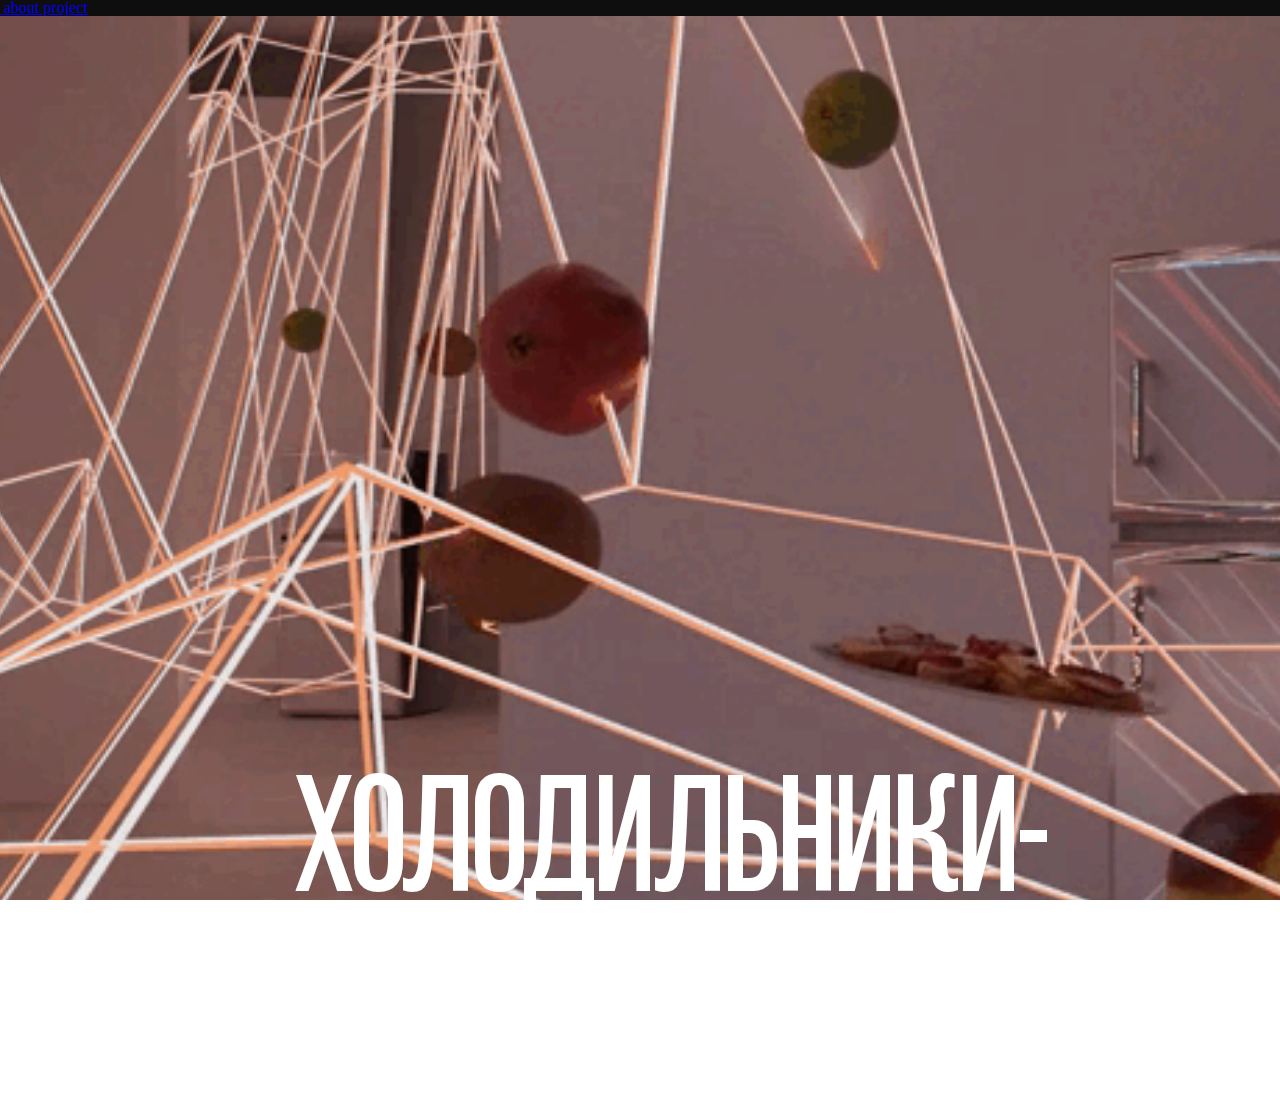
==== index.html @ 8fe4d196 "Add files via upload" ====
<!DOCTYPE html>
<html lang="ru" dir="ltr">
  <head>
    <meta charset="UTF-8">
    <meta name="viewport" content="width=device-width, initial-scale=1.0">
    <title>Website for Holodos</title> <!-- Write here your project name -->
      <link rel="icon" href="favicon.ico"> <!-- важно не забывать -->
      <link href="./stylesheets/style.css" rel="stylesheet" type="text/css"/>
      <!-- <script src="./javascripts/jquery-3.7.1.js"></script>   -->
      <!-- jquery, если не используете - удалите ссылку  -->
      <!-- <script src="https://code.jquery.com/ui/1.12.1/jquery-ui.js"></script>  -->
       <!-- ui библиокета - если не используете - удалите ссылку  -->
      <script src="javascripts/java-script.js" charset="UTF-8"></script>
  </head>

<body>

    <header>
        <div class="menubar">
            <a class="logo" href="index.html">
                <img src="img/123.png" alt=""> 
            </a>
            <a class="logotipe" href="about.html"> about project</a>
        </div>
    </header>

<section>
    <div class="holoports">
      <div class="firstHoloport">
          <img class="f-H"  src="..//img/holoports.gif"/>
      </div>

      <div class="secondHoloport">
        <div class="group">
          <div class="overlap-group">
            <div class="frame"><img class="s-H" src="..//img/holoports.gif" /></div>

            <div class="textBlock">
              <p class="header">
              <span class="fridges"
              >&nbsp;&nbsp;&nbsp;&nbsp;&nbsp;&nbsp;&nbsp;&nbsp;&nbsp;&nbsp;&nbsp;&nbsp; холодильники-<br
              /></span>
              <span class="teleports">телепорты</span>
              </p>
              <p class="text-block">Перемещайте продукты между мирами с помощью наших холодильников-телепортов</p>
            </div>
          </div>
        </div>    
      </div>
    </div>
</section>


<section>
          <div class="menu">
              <a class="div" href="">
                  <div class="div-2">
                      <div class="ellipseDiv">
                          <div class="ellipse"></div>
                          <img class="element" src="..//img/1.png" />
                      </div>
                      <div class="text-wrapper">КАТАЛОГ</div>
                  </div>
                  <img class="rectangle" src="..//img/menu1.png" />
                </a>

              <a class="div-4" href="">
                  <img class="img" src="..//img/menu2.png" />
                  <div class="div-2">
                      <div class="ellipseDiv">
                          <div class="ellipse"></div>
                          <img class="element-2" src="..//img/2.png" />
                      </div>
                      <div class="text-wrapper">СОБЫТИЯ</div>
                  </div>
              </a>

              <a class="div-5" href="">
                  <div class="div-2">
                      <div class="ellipseDiv2">
                          <div class="ellipse"></div>
                          <img class="element-3" src="..//img/3.png" />
                      </div>
                      <div class="text-wrapper">ЦЕНТР</div>
                  </div>
                  <img class="rectangle-2" src="..//img/menu3.png" />
              </a>

              <a class="div-7" href="">
                  <img class="rectangle-3" src="..//img/menu4.png" />
                  <div class="div-2">
                      <div class="ellipseDiv">
                          <div class="ellipse"></div>
                          <img class="element-4" src="..//img/4.png" />
                      </div>
                      <div class="text-wrapper">КОРЗИНА</div>
                  </div>
                </a>
          </div>  
</section>



</body>
</html>
---- stylesheets/style.css ----
@import "reset.css";/* сбрoc настроек браузера */
@import "content.css"; /* контент / содержимое  */
@import "adaptive.css";/* адаптивность */

@import "content-catalog.css";



@font-face {
    font-family:"MrPalker-Regular";
    src: url("..//fonts/MrPalkerDadsonCond-Regular.ttf") format("truetype");
    font-style: normal;
    font-weight: 300;
    }

@font-face {
    font-family:"Panama-Italic";
    src: url("..//fonts/Panama\ Italic.otf") format("truetype");
    font-style: normal;
    font-weight: 400;
    }

@font-face {
    font-family: "SF Pro Text";
    src: url("..//fonts/SFProText-Regular.ttf") format("truetype");
    font-style: normal;
    font-weight: 400;
}
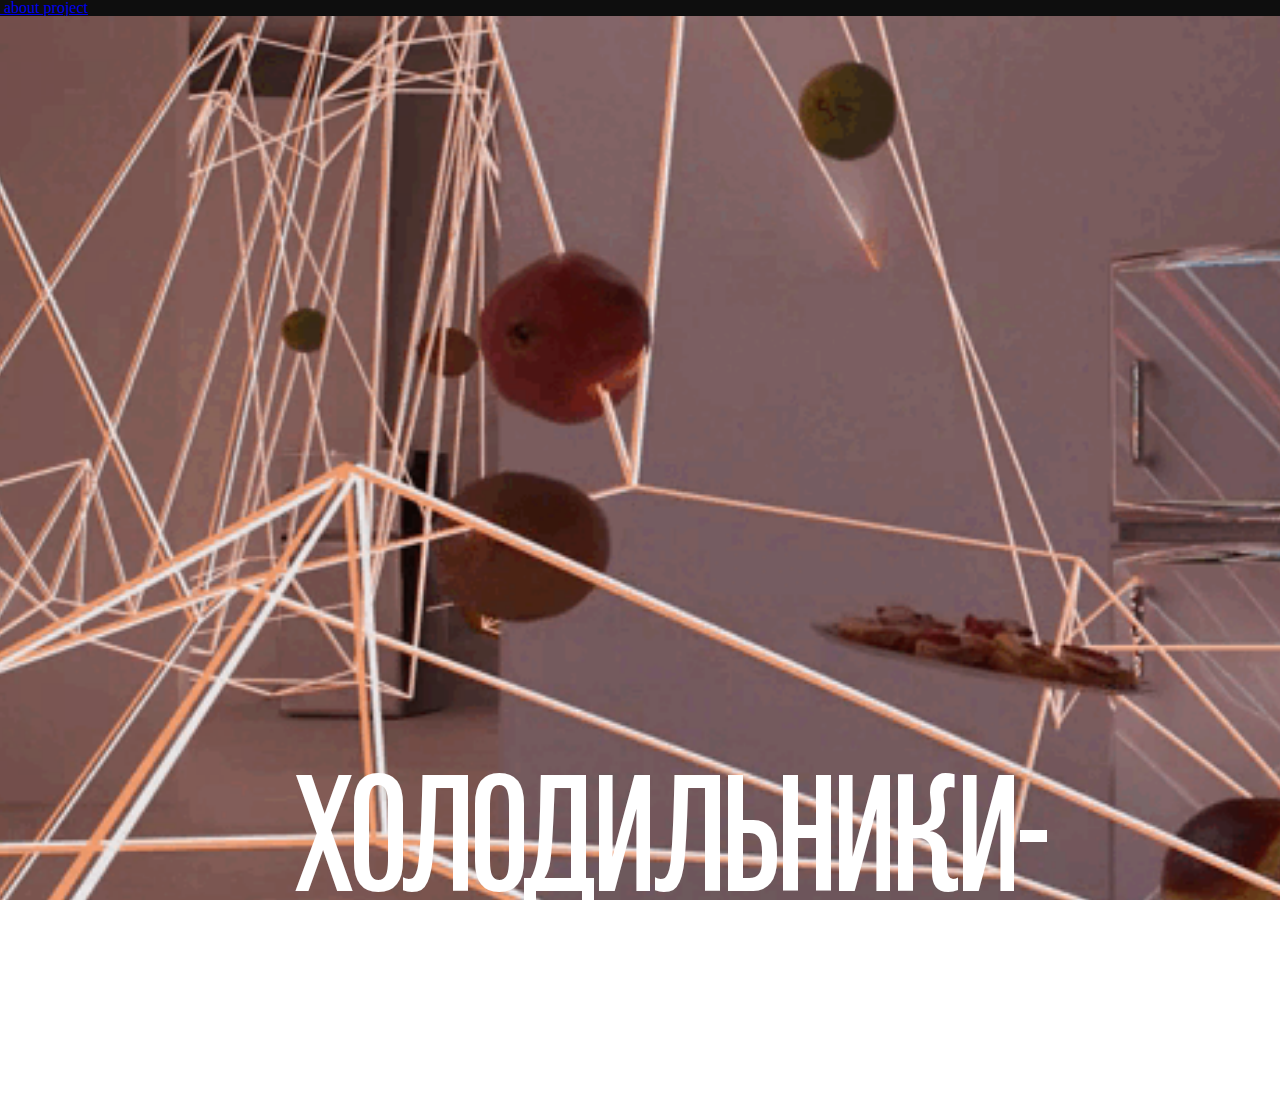
==== commit de00ab0e: "update index.html" ====
--- a/index.html
+++ b/index.html
@@ -27,13 +27,13 @@
 <section>
     <div class="holoports">
       <div class="firstHoloport">
-          <img class="f-H"  src="..//img/holoports.gif"/>
+          <img class="f-H" src="..//img/holoports.gif" alt=""/>
       </div>
 
       <div class="secondHoloport">
         <div class="group">
           <div class="overlap-group">
-            <div class="frame"><img class="s-H" src="..//img/holoports.gif" /></div>
+            <div class="frame"><img class="s-H" src="..//img/holoports.gif"  alt=""/></div>
 
             <div class="textBlock">
               <p class="header">
@@ -57,19 +57,19 @@
                   <div class="div-2">
                       <div class="ellipseDiv">
                           <div class="ellipse"></div>
-                          <img class="element" src="..//img/1.png" />
+                          <img class="element" src="..//img/1.png"  alt="" />
                       </div>
                       <div class="text-wrapper">КАТАЛОГ</div>
                   </div>
-                  <img class="rectangle" src="..//img/menu1.png" />
+                  <img class="rectangle" src="..//img/menu1.png"  alt=""/>
                 </a>
 
               <a class="div-4" href="">
-                  <img class="img" src="..//img/menu2.png" />
+                  <img class="img" src="..//img/menu2.png"  alt=""/>
                   <div class="div-2">
                       <div class="ellipseDiv">
                           <div class="ellipse"></div>
-                          <img class="element-2" src="..//img/2.png" />
+                          <img class="element-2" src="..//img/2.png"  alt=""/>
                       </div>
                       <div class="text-wrapper">СОБЫТИЯ</div>
                   </div>
@@ -79,19 +79,19 @@
                   <div class="div-2">
                       <div class="ellipseDiv2">
                           <div class="ellipse"></div>
-                          <img class="element-3" src="..//img/3.png" />
+                          <img class="element-3" src="..//img/3.png"  alt=""/>
                       </div>
                       <div class="text-wrapper">ЦЕНТР</div>
                   </div>
-                  <img class="rectangle-2" src="..//img/menu3.png" />
+                  <img class="rectangle-2" src="..//img/menu3.png"  alt=""/>
               </a>
 
               <a class="div-7" href="">
-                  <img class="rectangle-3" src="..//img/menu4.png" />
+                  <img class="rectangle-3" src="..//img/menu4.png"  alt=""/>
                   <div class="div-2">
                       <div class="ellipseDiv">
                           <div class="ellipse"></div>
-                          <img class="element-4" src="..//img/4.png" />
+                          <img class="element-4" src="..//img/4.png"  alt=""/>
                       </div>
                       <div class="text-wrapper">КОРЗИНА</div>
                   </div>
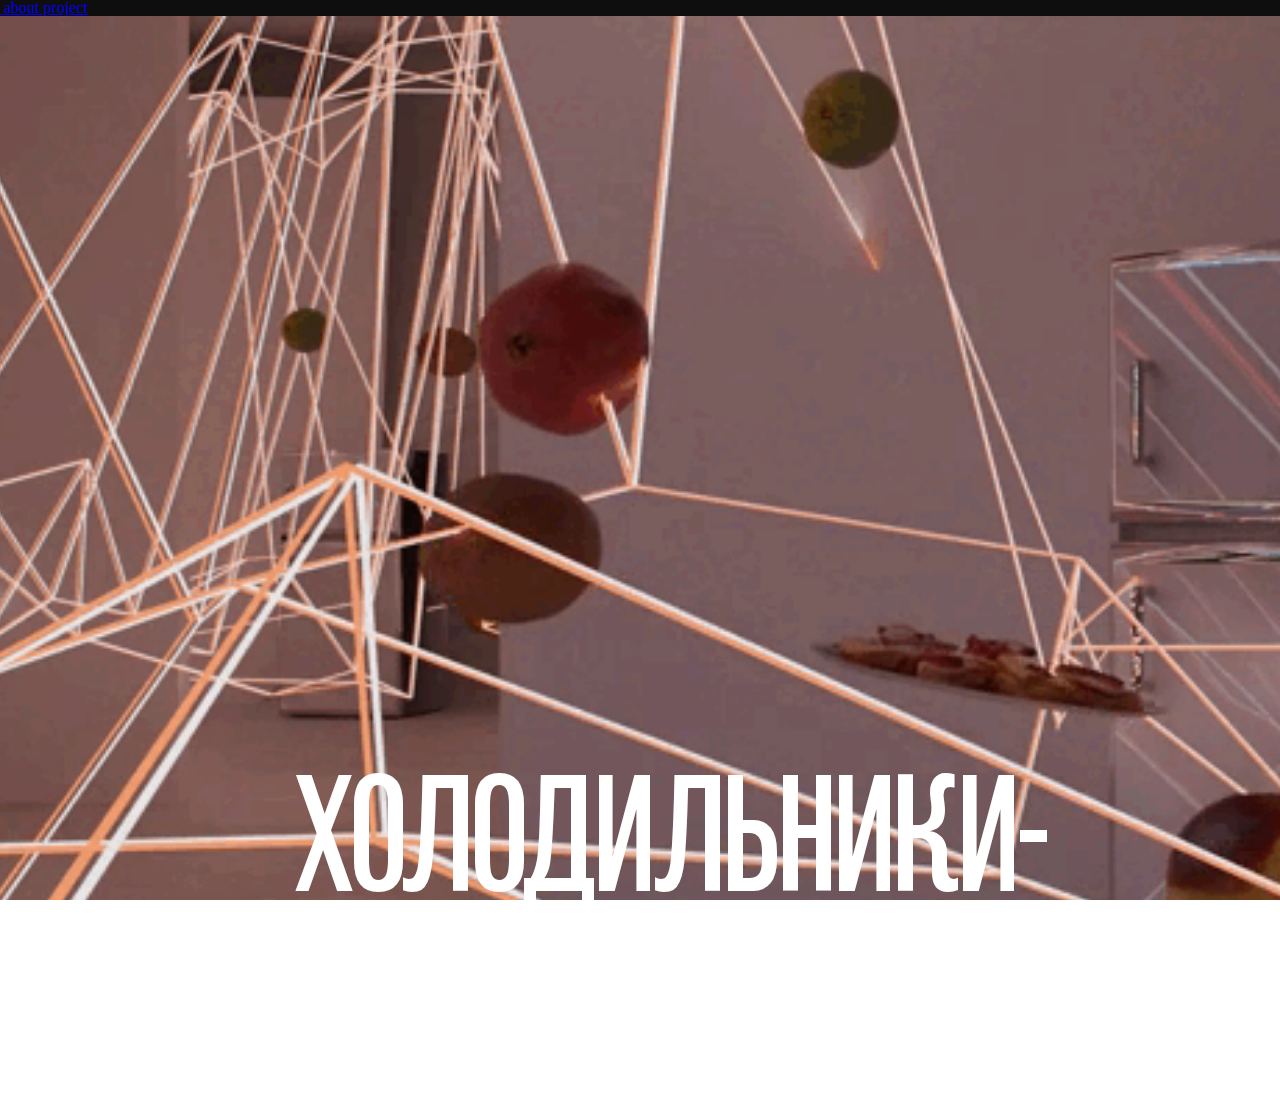
==== commit 53095b7f: "update index.html and content.html" ====
(no text change in the page or its own stylesheets)
